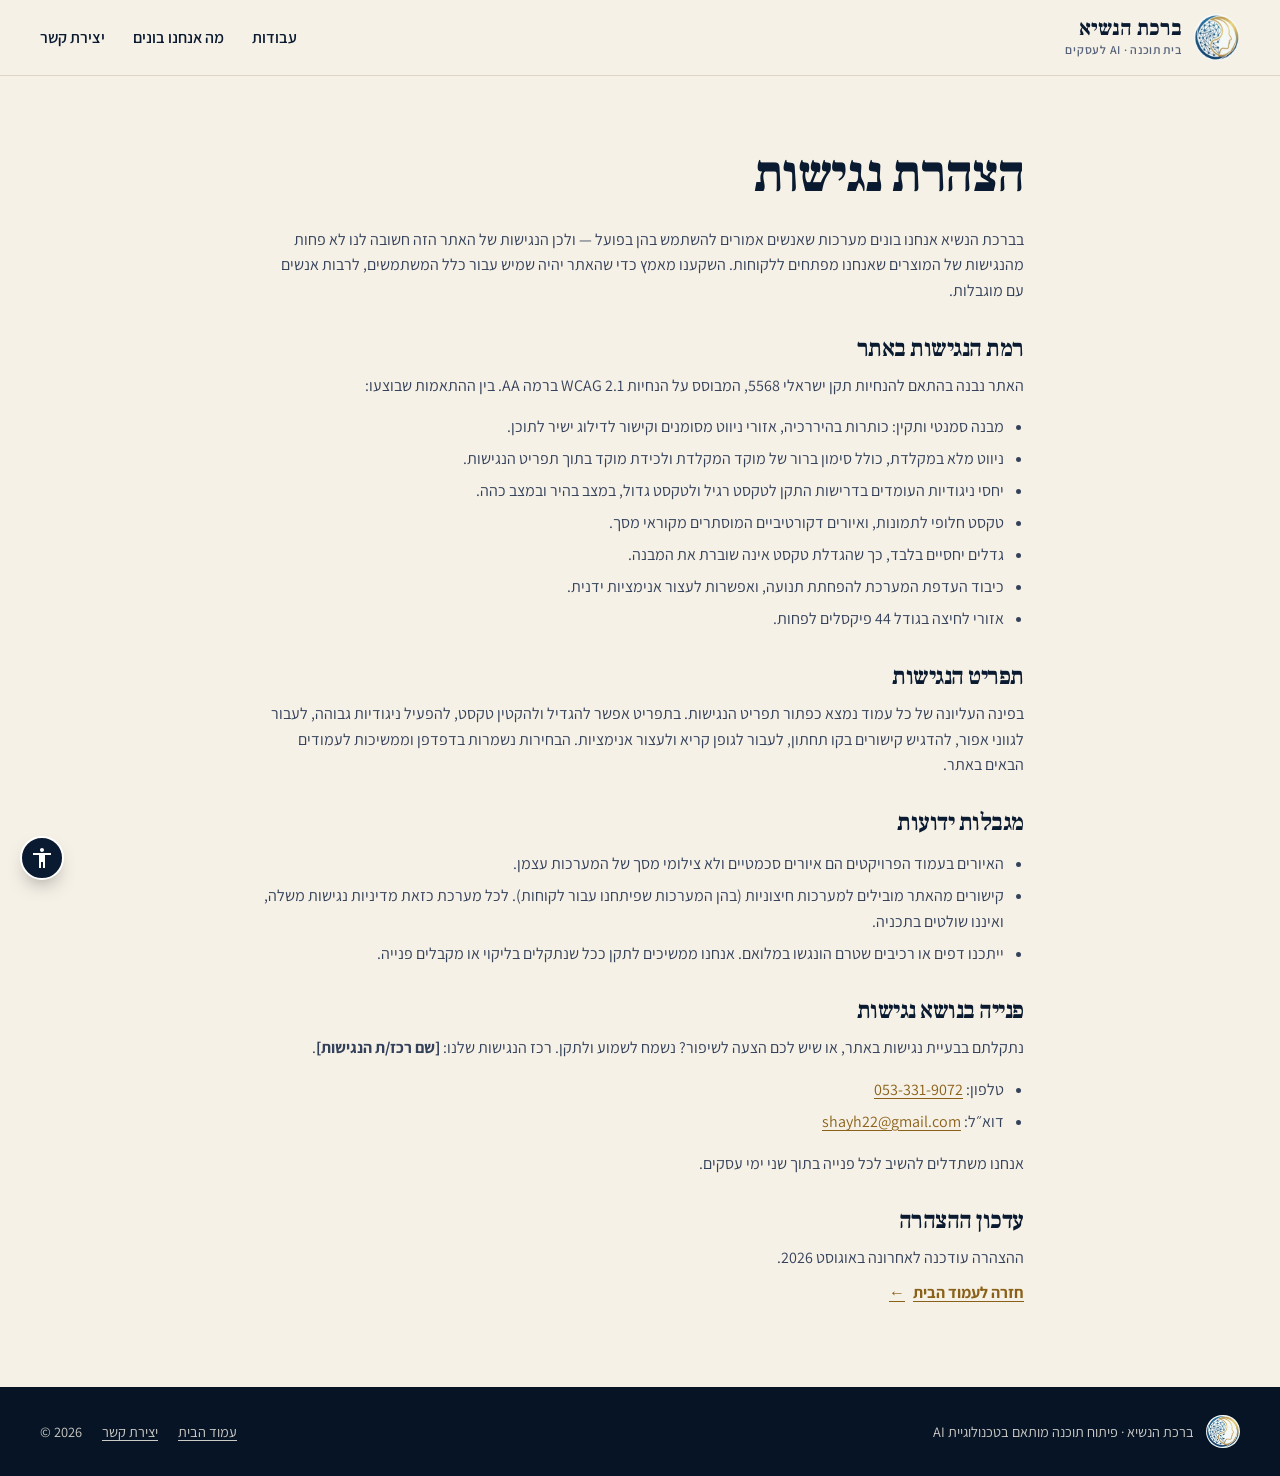
==== accessibility.html @ 9febe9a8 "Move the Birkat HaNasi site into its own repository The site now sits at the repository root so GitH" ====
<!doctype html>
<html lang="he" dir="rtl">
<head>
    <meta charset="utf-8">
    <meta name="viewport" content="width=device-width, initial-scale=1">
    <title>הצהרת נגישות — ברכת הנשיא</title>
    <meta name="description" content="הצהרת הנגישות של אתר ברכת הנשיא: רמת הנגישות באתר, ההתאמות שבוצעו, מגבלות ידועות ודרכי פנייה לרכז הנגישות.">
    <link rel="canonical" href="https://shayh22.github.io/birkat-hanasi/accessibility.html">
    <meta name="robots" content="index, follow">

    <link rel="icon" href="logo.webp" type="image/webp">
    <link rel="apple-touch-icon" href="logo.webp">
    <meta name="theme-color" content="#0a1a30">

    <link rel="preconnect" href="https://fonts.googleapis.com">
    <link rel="preconnect" href="https://fonts.gstatic.com" crossorigin>
    <link href="https://fonts.googleapis.com/css2?family=Frank+Ruhl+Libre:wght@500;700;800;900&family=Assistant:wght@300;400;600;700&display=swap" rel="stylesheet">
    <link rel="stylesheet" href="styles.css">

    <script>
        (function () {
            var root = document.documentElement;
            try {
                var a = JSON.parse(localStorage.getItem('tells.a11y') || '{}');
                window.__a11yState = { size: a.size || 100 };
                if (a.size && a.size !== 100) root.style.fontSize = a.size + '%';
                var flags = { contrast: 'a11y-contrast', grayscale: 'a11y-grayscale',
                              underline: 'a11y-underline', readable: 'a11y-readable',
                              motion: 'a11y-no-motion' };
                for (var k in flags) {
                    if (a[k]) { root.classList.add(flags[k]); window.__a11yState[k] = true; }
                }
            } catch (e) { window.__a11yState = { size: 100 }; }
        })();
    </script>
</head>
<body>

<a class="skip-link" href="#main">דילוג לתוכן המרכזי</a>

<header class="site-header">
    <div class="wrap">
        <a class="brand" href="index.html">
            <img src="logo.webp" alt="הלוגו של ברכת הנשיא" width="46" height="46">
            <span>
                <span class="brand-name">ברכת הנשיא</span>
                <span class="brand-tag">בית תוכנה · AI לעסקים</span>
            </span>
        </a>
        <nav class="site-nav" aria-label="ניווט ראשי">
            <a class="nav-link" href="index.html#work">עבודות</a>
            <a class="nav-link" href="index.html#services">מה אנחנו בונים</a>
            <a class="nav-link" href="index.html#contact">יצירת קשר</a>
        </nav>
    </div>
</header>

<main id="main" class="page">
    <div class="wrap">
        <h1>הצהרת נגישות</h1>

        <p>בברכת הנשיא אנחנו בונים מערכות שאנשים אמורים להשתמש בהן בפועל — ולכן הנגישות של האתר הזה חשובה לנו לא פחות מהנגישות של המוצרים שאנחנו מפתחים ללקוחות. השקענו מאמץ כדי שהאתר יהיה שמיש עבור כלל המשתמשים, לרבות אנשים עם מוגבלות.</p>

        <h2>רמת הנגישות באתר</h2>
        <p>האתר נבנה בהתאם להנחיות תקן ישראלי 5568, המבוסס על הנחיות <span dir="ltr">WCAG 2.1</span> ברמה <span dir="ltr">AA</span>. בין ההתאמות שבוצעו:</p>
        <ul>
            <li>מבנה סמנטי ותקין: כותרות בהיררכיה, אזורי ניווט מסומנים וקישור לדילוג ישיר לתוכן.</li>
            <li>ניווט מלא במקלדת, כולל סימון ברור של מוקד המקלדת ולכידת מוקד בתוך תפריט הנגישות.</li>
            <li>יחסי ניגודיות העומדים בדרישות התקן לטקסט רגיל ולטקסט גדול, במצב בהיר ובמצב כהה.</li>
            <li>טקסט חלופי לתמונות, ואיורים דקורטיביים המוסתרים מקוראי מסך.</li>
            <li>גדלים יחסיים בלבד, כך שהגדלת טקסט אינה שוברת את המבנה.</li>
            <li>כיבוד העדפת המערכת להפחתת תנועה, ואפשרות לעצור אנימציות ידנית.</li>
            <li>אזורי לחיצה בגודל 44 פיקסלים לפחות.</li>
        </ul>

        <h2>תפריט הנגישות</h2>
        <p>בפינה העליונה של כל עמוד נמצא כפתור תפריט הנגישות. בתפריט אפשר להגדיל ולהקטין טקסט, להפעיל ניגודיות גבוהה, לעבור לגווני אפור, להדגיש קישורים בקו תחתון, לעבור לגופן קריא ולעצור אנימציות. הבחירות נשמרות בדפדפן וממשיכות לעמודים הבאים באתר.</p>

        <h2>מגבלות ידועות</h2>
        <ul>
            <li>האיורים בעמוד הפרויקטים הם איורים סכמטיים ולא צילומי מסך של המערכות עצמן.</li>
            <li>קישורים מהאתר מובילים למערכות חיצוניות (בהן המערכות שפיתחנו עבור לקוחות). לכל מערכת כזאת מדיניות נגישות משלה, ואיננו שולטים בתכניה.</li>
            <li>ייתכנו דפים או רכיבים שטרם הונגשו במלואם. אנחנו ממשיכים לתקן ככל שנתקלים בליקוי או מקבלים פנייה.</li>
        </ul>

        <h2>פנייה בנושא נגישות</h2>
        <p>נתקלתם בבעיית נגישות באתר, או שיש לכם הצעה לשיפור? נשמח לשמוע ולתקן. רכז הנגישות שלנו: <strong>[שם רכז/ת הנגישות]</strong>.</p>
        <ul>
            <li>טלפון: <a href="tel:+972533319072" dir="ltr">053-331-9072</a></li>
            <li>דוא״ל: <a href="mailto:shayh22@gmail.com" dir="ltr">shayh22@gmail.com</a></li>
        </ul>
        <p>אנחנו משתדלים להשיב לכל פנייה בתוך שני ימי עסקים.</p>

        <h2>עדכון ההצהרה</h2>
        <p>ההצהרה עודכנה לאחרונה באוגוסט 2026.</p>

        <p><a class="back" href="index.html"><span>חזרה לעמוד הבית</span><span aria-hidden="true" dir="ltr">←</span></a></p>
    </div>
</main>

<footer class="site-footer">
    <div class="wrap">
        <div class="footer-brand">
            <img src="logo.webp" alt="" width="34" height="34">
            <span>ברכת הנשיא · פיתוח תוכנה מותאם בטכנולוגיית AI</span>
        </div>
        <nav aria-label="ניווט תחתון">
            <a href="index.html">עמוד הבית</a>
            <a href="index.html#contact">יצירת קשר</a>
            <span class="year">© 2026</span>
        </nav>
    </div>
</footer>

<button type="button" class="a11y-toggle" id="a11yToggle" data-a11y-open aria-expanded="false" aria-controls="a11yPanel" aria-label="תפריט נגישות" title="תפריט נגישות">
    <svg viewBox="0 0 24 24" aria-hidden="true" focusable="false"><path d="M12 2c1.1 0 2 .9 2 2s-.9 2-2 2-2-.9-2-2 .9-2 2-2zm9 7h-6v13h-2v-6h-2v6H9V9H3V7h18v2z"></path></svg>
</button>
<div class="a11y-scrim" id="a11yScrim" hidden></div>
<div class="a11y-panel" id="a11yPanel" role="dialog" aria-modal="true" aria-labelledby="a11yTitle">
    <div class="a11y-head">
        <h2 id="a11yTitle">תפריט נגישות</h2>
        <button type="button" class="a11y-close" id="a11yClose" aria-label="סגירת תפריט הנגישות">✕</button>
    </div>
    <div>
        <span class="a11y-label" id="a11ySizeLabel">גודל טקסט</span>
        <div class="a11y-size">
            <button type="button" data-a11y="font-down" aria-label="הקטנת גודל הטקסט">A−</button>
            <output id="a11ySize" for="a11ySizeLabel">100%</output>
            <button type="button" data-a11y="font-up" aria-label="הגדלת גודל הטקסט">A+</button>
        </div>
    </div>
    <button type="button" class="a11y-opt" data-a11y="contrast" aria-pressed="false">ניגודיות גבוהה</button>
    <button type="button" class="a11y-opt" data-a11y="grayscale" aria-pressed="false">גווני אפור</button>
    <button type="button" class="a11y-opt" data-a11y="underline" aria-pressed="false">הדגשת קישורים</button>
    <button type="button" class="a11y-opt" data-a11y="readable" aria-pressed="false">גופן קריא</button>
    <button type="button" class="a11y-opt" data-a11y="motion" aria-pressed="false">עצירת אנימציות</button>
    <button type="button" class="a11y-reset" data-a11y="reset">איפוס הגדרות הנגישות</button>
</div>

<script src="a11y.js" defer></script>
</body>
</html>
---- styles.css ----
/* Birkat HaNasi — business site.
   Light is the base palette: every colour token is defined here, so a token
   can never be missing when the dark or high-contrast blocks don't apply.
   Sizes are in rem throughout, so the accessibility drawer's text-size
   control moves the whole document proportionally. */
:root {
    --bg-primary: #f6f1e7;
    --bg-card: #fffdf8;
    --bg-soft: #f0e9dc;
    --text-main: #0a1a30;
    --text-body: #34415a;
    --text-muted: #55627a;
    /* interactive gold carries text, so it is the AA-safe one; the lighter
       display gold is only ever used at large sizes */
    --accent: #8a6118;
    --accent-hover: #6f4d11;
    --accent-on: #ffffff;
    --accent-display: #a4741f;
    --accent-light: #f3ead8;
    --accent-border: #d9c9a4;
    --line: #ded5c4;
    --line-strong: #cabfa8;
    --heading: #0a1a30;
    --heading-strong: #071426;
    --band-bg: #0a1a30;
    --band-deep: #071426;
    --band-text: #f6f1e7;
    --band-muted: rgba(246, 241, 231, 0.82);
    --band-accent: #d8a63e;
    --band-line: rgba(246, 241, 231, 0.22);
    --mesh: #143a6b;
    --radius-md: 3px;
    --shadow-lg: 0 12px 28px -18px rgba(10, 26, 48, 0.55);
    --measure: 34rem;
}

@media (prefers-color-scheme: dark) {
    :root:not([data-theme="light"]) {
        --bg-primary: #0b1424;
        --bg-card: #101c30;
        --bg-soft: #14243c;
        --text-main: #eef2f7;
        --text-body: #cdd7e4;
        --text-muted: #9fadc0;
        --accent: #d8a63e;
        --accent-hover: #e8bb5c;
        --accent-on: #071426;
        --accent-display: #e0b355;
        --accent-light: #1a2942;
        --accent-border: #3a4c68;
        --line: #22334d;
        --line-strong: #2d4160;
        --heading: #eef2f7;
        --heading-strong: #ffffff;
        --band-bg: #06101d;
        --band-deep: #040b15;
        --mesh: #4d7bbd;
        --shadow-lg: 0 12px 28px -18px rgba(0, 0, 0, 0.9);
    }
}

*, *::before, *::after { box-sizing: border-box; }

html, body { overflow-x: clip; max-width: 100%; }

html { scroll-behavior: smooth; }

@media (prefers-reduced-motion: reduce) {
    html { scroll-behavior: auto; }
    *, *::before, *::after {
        transition-duration: 0.01ms !important;
        animation-duration: 0.01ms !important;
    }
}

body {
    margin: 0;
    background: var(--bg-primary);
    color: var(--text-body);
    font-family: 'Assistant', 'Arial Hebrew', Arial, system-ui, sans-serif;
    font-size: 1rem;
    line-height: 1.6;
    -webkit-font-smoothing: antialiased;
}

img, svg, video { max-width: 100%; }

h1, h2, h3 {
    margin: 0;
    font-family: 'Frank Ruhl Libre', 'David Libre', Georgia, serif;
    color: var(--heading);
    line-height: 1.05;
    letter-spacing: -0.02em;
    text-wrap: balance;
}

p { margin: 0; text-wrap: pretty; }

a { color: var(--accent); text-decoration-thickness: 1px; text-underline-offset: 0.2em; }
a:hover { color: var(--accent-hover); }

:focus-visible {
    outline: 3px solid var(--accent);
    outline-offset: 3px;
    border-radius: 2px;
}

.skip-link {
    position: absolute;
    inset-inline-start: 1rem;
    top: -4rem;
    z-index: 200;
    padding: 0.75rem 1.25rem;
    background: var(--band-bg);
    color: var(--band-text);
    font-weight: 700;
    border-radius: var(--radius-md);
    transition: top 0.2s ease;
}
.skip-link:focus { top: 1rem; color: var(--band-text); }

.wrap {
    width: min(75rem, 100% - 2.5rem);
    margin-inline: auto;
}

.eyebrow {
    display: flex;
    align-items: center;
    gap: 0.75rem;
    font-size: 0.8rem;
    font-weight: 700;
    letter-spacing: 0.18em;
    color: var(--accent);
}
.eyebrow::before {
    content: '';
    width: 2.75rem;
    height: 2px;
    background: var(--accent-display);
}

/* ---- buttons ------------------------------------------------------ */

.btn {
    display: inline-flex;
    align-items: center;
    justify-content: center;
    gap: 0.6rem;
    min-height: 3rem;
    padding: 0.75rem 1.5rem;
    border-radius: var(--radius-md);
    font-weight: 700;
    font-size: 1.05rem;
    text-decoration: none;
    border: 1px solid transparent;
    transition: background 0.2s ease, color 0.2s ease, transform 0.2s ease;
}
.btn svg { width: 1.3em; height: 1.3em; flex: 0 0 auto; }

.btn-primary {
    background: var(--accent);
    color: var(--accent-on);
}
.btn-primary:hover {
    background: var(--accent-hover);
    color: var(--accent-on);
    transform: translateY(-2px);
}

.btn-ghost {
    background: none;
    color: var(--text-main);
    border-color: var(--text-main);
}
.btn-ghost:hover { background: var(--accent-light); color: var(--accent); border-color: var(--accent); }

.btn-sm { min-height: 2.75rem; font-size: 0.95rem; padding: 0.5rem 1.1rem; }

/* ---- header ------------------------------------------------------- */

.site-header {
    border-bottom: 1px solid var(--line);
    background: var(--bg-primary);
}
.site-header .wrap {
    display: flex;
    flex-wrap: wrap;
    align-items: center;
    gap: 0.6rem 1.5rem;
    padding-block: 0.9rem;
}

.brand {
    display: flex;
    align-items: center;
    gap: 0.75rem;
    text-decoration: none;
    color: var(--text-main);
}
.brand img {
    width: 2.9rem;
    height: 2.9rem;
    border-radius: 50%;
    display: block;
}
.brand-name {
    display: block;
    font-family: 'Frank Ruhl Libre', 'David Libre', Georgia, serif;
    font-size: 1.35rem;
    font-weight: 800;
    line-height: 1.15;
}
.brand-tag {
    display: block;
    font-size: 0.75rem;
    font-weight: 600;
    letter-spacing: 0.06em;
    color: var(--text-muted);
}

/* the brand's auto margin pushes the nav and the call to action to the far
   end; on narrow screens the nav drops to a second row of its own instead of
   disappearing */
.brand { margin-inline-end: auto; }
.site-nav { display: flex; align-items: center; gap: 1.75rem; order: 2; }
.header-cta { order: 3; }
.site-nav a {
    color: var(--text-main);
    text-decoration: none;
    font-weight: 600;
    padding-block: 0.5rem;
}
.site-nav a:hover { color: var(--accent); }
.site-nav .btn-primary { color: var(--accent-on); }

@media (max-width: 60rem) {
    .site-nav {
        order: 4;
        width: 100%;
        gap: 1.25rem;
        padding-top: 0.5rem;
        border-top: 1px solid var(--line);
    }
}

/* ---- hero --------------------------------------------------------- */

.hero { position: relative; overflow: hidden; padding-block: clamp(2.5rem, 6vw, 5.5rem); }

.hero-mesh {
    position: absolute;
    inset-inline-start: -13rem;
    top: -2rem;
    width: 38rem;
    height: 38rem;
    opacity: 0.32;
    pointer-events: none;
}
@media (max-width: 60rem) {
    .hero-mesh { inset-inline-start: -9rem; top: 40%; width: 24rem; height: 24rem; opacity: 0.26; }
}

.hero-grid {
    position: relative;
    display: grid;
    grid-template-columns: 1.55fr 1fr;
    gap: clamp(1.75rem, 4vw, 3rem);
    align-items: end;
}
@media (max-width: 60rem) {
    .hero-grid { grid-template-columns: 1fr; align-items: start; }
}

.hero h1 {
    font-size: clamp(2.75rem, 7vw, 6rem);
    font-weight: 800;
    line-height: 0.95;
    margin-top: 1.5rem;
}
.hero h1 .flash { color: var(--accent-display); display: block; }

.hero-aside { display: flex; flex-direction: column; gap: 1.75rem; }
.hero-aside p { font-size: 1.15rem; color: var(--text-body); }
.hero-actions { display: flex; flex-direction: column; gap: 0.75rem; }

/* ---- running strip ------------------------------------------------ */

.strip {
    background: var(--band-bg);
    color: var(--band-text);
    padding-block: 1.1rem;
}
.strip .wrap {
    display: flex;
    align-items: center;
    flex-wrap: wrap;
    gap: 0.75rem 1.4rem;
}
.strip h2 {
    font-family: inherit;
    font-size: 0.78rem;
    font-weight: 700;
    letter-spacing: 0.18em;
    color: var(--band-accent);
    margin: 0;
}
.strip ul {
    display: flex;
    flex-wrap: wrap;
    align-items: center;
    gap: 0.6rem 1.2rem;
    margin: 0;
    padding: 0;
    list-style: none;
    font-family: 'Frank Ruhl Libre', 'David Libre', Georgia, serif;
    font-size: 1.3rem;
    font-weight: 700;
    color: var(--band-text);
}
/* the separator trails its item, so a line that wraps never opens with a
   stray dot */
.strip li:not(:last-child)::after {
    content: '·';
    color: var(--band-accent);
    margin-inline-start: 1.2rem;
}

/* ---- generic section ---------------------------------------------- */

.section { padding-block: clamp(3rem, 7vw, 5.5rem); }
.section-soft { background: var(--bg-soft); }

.section-head {
    display: flex;
    flex-wrap: wrap;
    align-items: flex-end;
    justify-content: space-between;
    gap: 1.25rem 2.5rem;
    margin-bottom: 2.5rem;
}
.section-head h2 { font-size: clamp(2rem, 4.2vw, 3.4rem); font-weight: 800; }
.section-head p { max-width: 30rem; color: var(--text-muted); }

/* ---- services ----------------------------------------------------- */

.services {
    display: grid;
    grid-template-columns: repeat(2, minmax(0, 1fr));
    gap: 0;
    border-top: 1px solid var(--line);
}
@media (max-width: 48rem) {
    .services { grid-template-columns: 1fr; }
}
.service {
    display: flex;
    gap: 1.25rem;
    padding: 1.9rem 0;
    border-bottom: 1px solid var(--line);
}
.services .service:nth-child(odd) { padding-inline-end: 2.5rem; border-inline-start: 1px solid var(--line); }
.services .service:nth-child(even) { padding-inline-start: 2.5rem; }
@media (max-width: 48rem) {
    .services .service:nth-child(odd),
    .services .service:nth-child(even) {
        padding-inline: 0;
        border-inline-start: 0;
    }
}
.service svg { width: 1.75rem; height: 1.75rem; flex: 0 0 auto; margin-top: 0.25rem; color: var(--accent); }
.service h3 { font-size: 1.4rem; font-weight: 700; margin-bottom: 0.4rem; }
.service p { color: var(--text-muted); }

/* ---- projects ----------------------------------------------------- */

.project {
    display: grid;
    grid-template-columns: 4rem minmax(0, 1fr) 15rem;
    gap: clamp(1.25rem, 3vw, 2.5rem);
    align-items: center;
    padding-block: 2.25rem;
    border-top: 1px solid var(--line-strong);
}
.project:last-of-type { border-bottom: 1px solid var(--line-strong); }
@media (max-width: 62rem) {
    .project { grid-template-columns: 3rem minmax(0, 1fr); }
    .project-art { grid-column: 1 / -1; }
}
@media (max-width: 34rem) {
    .project { grid-template-columns: 1fr; gap: 1rem; }
}

.project-num {
    font-family: 'Frank Ruhl Libre', 'David Libre', Georgia, serif;
    font-size: clamp(2rem, 4vw, 2.9rem);
    font-weight: 800;
    line-height: 1;
    color: var(--accent-display);
    direction: ltr;
    align-self: start;
}
.project-body { display: flex; flex-direction: column; gap: 0.6rem; align-self: start; }
.project-body h3 { font-size: clamp(1.5rem, 3vw, 2.15rem); font-weight: 800; }
.project-kind {
    font-size: 0.8rem;
    font-weight: 700;
    letter-spacing: 0.12em;
    color: var(--accent);
}
.project-body p { color: var(--text-body); }
.project-link {
    align-self: start;
    display: inline-flex;
    align-items: center;
    gap: 0.5rem;
    min-height: 2.75rem;
    font-weight: 700;
    color: var(--text-main);
    text-decoration: none;
    border-bottom: 2px solid var(--accent-display);
}
.project-link:hover { color: var(--accent); border-color: var(--accent); }
.project-link .arrow { direction: ltr; }

/* the screenshots are phone captures, so they sit in a device-shaped frame
   rather than a full-width card */
.project-art {
    margin: 0;
    justify-self: center;
    width: min(13rem, 100%);
    padding: 0.5rem;
    background: var(--bg-card);
    border: 1px solid var(--line);
    border-radius: 1.35rem;
    box-shadow: var(--shadow-lg);
}
.project-art img {
    display: block;
    width: 100%;
    height: auto;
    border-radius: 0.95rem;
}

/* ---- process ------------------------------------------------------ */

.steps {
    display: grid;
    grid-template-columns: repeat(3, minmax(0, 1fr));
    gap: clamp(1.5rem, 4vw, 3rem);
}
@media (max-width: 55rem) { .steps { grid-template-columns: 1fr; } }
.step { border-top: 3px solid var(--text-main); padding-top: 1.25rem; }
.step:first-child { border-top-color: var(--accent-display); }
.step-num {
    display: block;
    font-family: 'Frank Ruhl Libre', 'David Libre', Georgia, serif;
    font-size: 1.9rem;
    font-weight: 800;
    direction: ltr;
    color: var(--text-main);
}
.step:first-child .step-num { color: var(--accent-display); }
.step h3 { font-size: 1.45rem; font-weight: 700; margin: 0.5rem 0 0.6rem; }
.step p { color: var(--text-muted); }

/* ---- contact ------------------------------------------------------ */

.contact {
    background: var(--band-bg);
    color: var(--band-text);
    padding-block: clamp(3rem, 6vw, 5rem);
}
.contact .wrap {
    display: grid;
    grid-template-columns: 1.35fr 1fr;
    gap: clamp(2rem, 5vw, 3.5rem);
    align-items: center;
}
@media (max-width: 60rem) { .contact .wrap { grid-template-columns: 1fr; } }
.contact h2 {
    color: var(--band-text);
    font-size: clamp(2rem, 5vw, 3.75rem);
    font-weight: 800;
    margin-bottom: 1rem;
}
.contact-lead { color: var(--band-muted); font-size: 1.15rem; max-width: 34rem; }
.contact-actions { display: flex; flex-direction: column; gap: 1.1rem; }
.contact .btn-primary { background: var(--band-accent); color: #071426; font-size: 1.2rem; min-height: 3.5rem; }
.contact .btn-primary:hover { background: #e8bb5c; color: #071426; }
.contact-list {
    display: flex;
    flex-direction: column;
    gap: 0.6rem;
    margin: 0;
    padding-top: 1.1rem;
    border-top: 1px solid var(--band-line);
}
.contact-list div { display: flex; align-items: baseline; gap: 0.6rem; }
.contact-list dt { font-weight: 700; color: var(--band-accent); }
.contact-list dd { margin: 0; }
.contact-list a { color: var(--band-text); direction: ltr; unicode-bidi: isolate; }
.contact-list a:hover { color: var(--band-accent); }

/* ---- footer ------------------------------------------------------- */

.site-footer {
    background: var(--band-deep);
    color: var(--band-muted);
    padding-block: 1.75rem;
    font-size: 0.9rem;
}
.site-footer .wrap {
    display: flex;
    flex-wrap: wrap;
    align-items: center;
    justify-content: space-between;
    gap: 1rem 1.75rem;
}
.footer-brand { display: flex; align-items: center; gap: 0.75rem; }
.footer-brand img { width: 2.1rem; height: 2.1rem; border-radius: 50%; display: block; }
.site-footer nav { display: flex; flex-wrap: wrap; align-items: center; gap: 1.25rem; }
.site-footer a { color: var(--band-muted); }
.site-footer a:hover { color: var(--band-accent); }
.site-footer .year { direction: ltr; }

/* ---- inner page (accessibility statement) ------------------------- */

.page { padding-block: clamp(2.5rem, 6vw, 4.5rem); }
.page .wrap { width: min(48rem, 100% - 2.5rem); }
.page h1 { font-size: clamp(2rem, 5vw, 3.25rem); font-weight: 800; margin-bottom: 1.5rem; }
.page h2 { font-size: 1.5rem; font-weight: 700; margin: 2rem 0 0.75rem; }
.page p, .page li { color: var(--text-body); }
.page ul { padding-inline-start: 1.25rem; display: flex; flex-direction: column; gap: 0.4rem; }
.page .back { display: inline-flex; align-items: center; gap: 0.5rem; min-height: 2.75rem; font-weight: 700; }

/* ---- opening logo ------------------------------------------------- */

.intro {
    position: fixed;
    inset: 0;
    z-index: 300;
    display: flex;
    align-items: center;
    justify-content: center;
}
.intro-bg {
    position: absolute;
    inset: 0;
    background: var(--bg-primary);
}
.intro img {
    position: relative;
    width: min(45vw, 15rem);
    height: auto;
    border-radius: 50%;
}
/* the header keeps the logo's place while the big one is still flying to it */
.intro-playing .brand img { visibility: hidden; }
.intro-playing, .intro-playing body { overflow: hidden; }

@media (prefers-reduced-motion: reduce) {
    .intro { display: none; }
    .intro-playing .brand img { visibility: visible; }
}
.a11y-no-motion .intro { display: none; }
.a11y-no-motion .brand img { visibility: visible; }

/* ---- accessibility drawer ----------------------------------------
   Reused from the stories site so both properties behave the same way. */

.a11y-underline a { text-decoration: underline !important; }

.a11y-readable body,
.a11y-readable h1,
.a11y-readable h2,
.a11y-readable h3,
.a11y-readable .brand-name,
.a11y-readable .strip ul,
.a11y-readable .project-num,
.a11y-readable .step-num {
    font-family: Arial, 'Assistant', system-ui, sans-serif !important;
    letter-spacing: normal;
}

/* filters go on the content blocks, never the root: a filter on an ancestor
   makes it the containing block for fixed children, which would strand the
   drawer and the accessibility button mid-page */
.a11y-grayscale header,
.a11y-grayscale main,
.a11y-grayscale footer { filter: grayscale(1); }

.a11y-contrast {
    --bg-primary: #ffffff;
    --bg-card: #ffffff;
    --bg-soft: #ffffff;
    --text-main: #000000;
    --text-body: #000000;
    --text-muted: #1a1a1a;
    --accent: #0000cc;
    --accent-hover: #000099;
    --accent-on: #ffffff;
    --accent-display: #0000cc;
    --accent-light: #ffffff;
    --accent-border: #000000;
    --line: #000000;
    --line-strong: #000000;
    --heading: #000000;
    --heading-strong: #000000;
    --band-bg: #000000;
    --band-deep: #000000;
    --band-text: #ffffff;
    --band-muted: #ffffff;
    --band-accent: #ffff00;
    --band-line: #ffffff;
    --mesh: #000000;
    --shadow-lg: none;
}
.a11y-contrast .project-art,
.a11y-contrast .btn { border-width: 2px; border-color: currentColor; }
.a11y-contrast .hero-mesh { opacity: 0.15; }

.a11y-no-motion *,
.a11y-no-motion *::before,
.a11y-no-motion *::after {
    transition: none !important;
    animation: none !important;
    scroll-behavior: auto !important;
}

.a11y-toggle {
    position: fixed;
    bottom: 1.25rem;
    left: 1.25rem;
    z-index: 101;
    width: 44px;
    height: 44px;
    display: flex;
    align-items: center;
    justify-content: center;
    padding: 0;
    background: var(--band-bg);
    color: #ffffff;
    border: 2px solid #ffffff;
    border-radius: 50%;
    cursor: pointer;
    box-shadow: 0 10px 22px -12px rgba(0, 0, 0, 0.8);
    transition: background 0.2s ease, transform 0.2s ease;
}
.a11y-toggle:hover { background: var(--accent); transform: translateY(-3px); }
.a11y-toggle:focus-visible { outline: 3px solid var(--accent); outline-offset: 3px; }
.a11y-toggle svg { width: 24px; height: 24px; fill: currentColor; display: block; }

.a11y-scrim { position: fixed; inset: 0; background: rgba(10, 26, 48, 0.55); z-index: 110; }

.a11y-panel {
    position: fixed;
    top: 0;
    bottom: 0;
    left: 0;
    z-index: 120;
    width: min(20rem, 88vw);
    display: flex;
    flex-direction: column;
    gap: 0.6rem;
    padding: 1.25rem;
    overflow-y: auto;
    background: var(--bg-card);
    border-right: 1px solid var(--line);
    box-shadow: var(--shadow-lg);
    /* closed: off-canvas and out of the tab order, without hidden's
       transition-killing display:none */
    visibility: hidden;
    transform: translateX(-100%);
    transition: transform 0.25s ease, visibility 0s linear 0.25s;
}
.a11y-panel.open {
    visibility: visible;
    transform: translateX(0);
    transition: transform 0.25s ease, visibility 0s;
}

.a11y-head {
    display: flex;
    align-items: center;
    justify-content: space-between;
    gap: 0.5rem;
    padding-bottom: 0.75rem;
    border-bottom: 1px solid var(--line);
}
.a11y-head h2 { font-size: 1.15rem; font-weight: 700; color: var(--heading-strong); }

.a11y-close {
    width: 36px;
    height: 36px;
    flex: 0 0 auto;
    background: none;
    border: 1px solid var(--line);
    border-radius: 9px;
    color: var(--text-muted);
    font: inherit;
    cursor: pointer;
}
.a11y-close:hover { background: var(--accent-light); color: var(--accent); }

.a11y-label { display: block; font-size: 0.8rem; font-weight: 600; color: var(--text-muted); margin-bottom: 0.4rem; }
.a11y-size { display: flex; align-items: center; gap: 0.5rem; }
.a11y-size button {
    flex: 1;
    direction: ltr;   /* keep "A+" from rendering as "+A" under RTL */
    min-height: 44px;
    background: var(--bg-soft);
    border: 1px solid var(--line);
    border-radius: var(--radius-md);
    color: var(--text-main);
    font: inherit;
    font-weight: 700;
    cursor: pointer;
}
.a11y-size button:hover:not(:disabled) { background: var(--accent-light); border-color: var(--accent-border); color: var(--accent); }
.a11y-size button:disabled { opacity: 0.45; cursor: not-allowed; }
.a11y-size output {
    min-width: 3.5rem;
    text-align: center;
    font-weight: 700;
    font-variant-numeric: tabular-nums;
    direction: ltr;
    unicode-bidi: isolate;
    color: var(--text-main);
}

.a11y-opt {
    display: flex;
    align-items: center;
    justify-content: space-between;
    gap: 0.6rem;
    width: 100%;
    min-height: 44px;
    padding: 0.55rem 0.85rem;
    background: var(--bg-soft);
    border: 1px solid var(--line);
    border-radius: var(--radius-md);
    color: var(--text-main);
    font: inherit;
    font-weight: 600;
    text-align: start;
    cursor: pointer;
    transition: background 0.15s ease, border-color 0.15s ease;
}
.a11y-opt:hover { background: var(--accent-light); border-color: var(--accent-border); }
.a11y-opt::after {
    content: '';
    flex: 0 0 auto;
    width: 34px;
    height: 20px;
    border-radius: 999px;
    background: var(--line);
    box-shadow: inset 0 0 0 2px var(--line);
    transition: background 0.15s ease;
}
.a11y-opt[aria-pressed="true"] { border-color: var(--accent-border); color: var(--accent); }
.a11y-opt[aria-pressed="true"]::after { background: var(--accent); }

.a11y-reset {
    min-height: 44px;
    margin-top: 0.4rem;
    background: none;
    border: 1px dashed var(--line);
    border-radius: var(--radius-md);
    color: var(--text-muted);
    font: inherit;
    font-weight: 600;
    cursor: pointer;
}
.a11y-reset:hover { border-color: var(--accent-border); color: var(--accent); }

.a11y-panel button:focus-visible { outline: 3px solid var(--accent); outline-offset: 2px; }

@media (max-width: 35rem) {
    .a11y-toggle { bottom: 1rem; left: 1rem; }
}
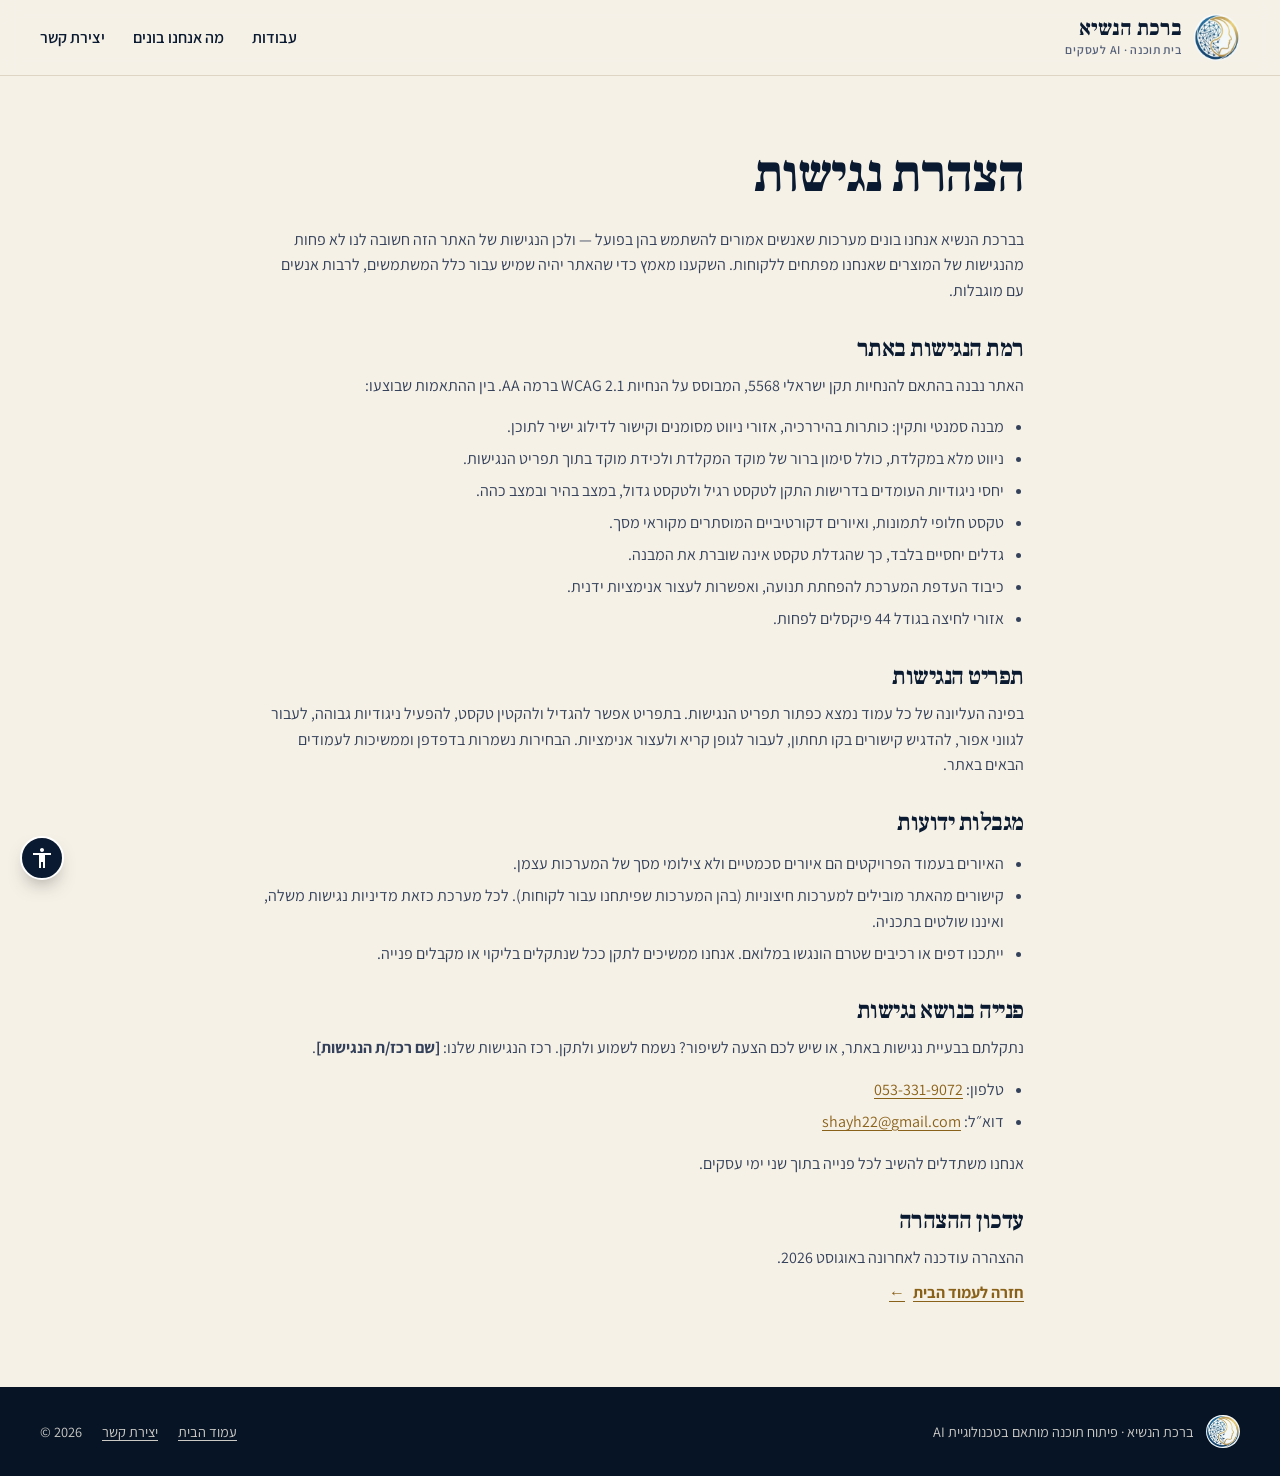
==== commit cac99f71: "Keep the header in view while the page scrolls The header sticks to the top with the logo, the nav a" ====
--- a/accessibility.html
+++ b/accessibility.html
@@ -15,13 +15,13 @@
     <link rel="preconnect" href="https://fonts.googleapis.com">
     <link rel="preconnect" href="https://fonts.gstatic.com" crossorigin>
     <link href="https://fonts.googleapis.com/css2?family=Frank+Ruhl+Libre:wght@500;700;800;900&family=Assistant:wght@300;400;600;700&display=swap" rel="stylesheet">
-    <link rel="stylesheet" href="styles.css">
+    <link rel="stylesheet" href="styles.css?v=3">
 
     <script>
         (function () {
             var root = document.documentElement;
             try {
-                var a = JSON.parse(localStorage.getItem('tells.a11y') || '{}');
+                var a = JSON.parse(localStorage.getItem('birkat.a11y') || '{}');
                 window.__a11yState = { size: a.size || 100 };
                 if (a.size && a.size !== 100) root.style.fontSize = a.size + '%';
                 var flags = { contrast: 'a11y-contrast', grayscale: 'a11y-grayscale',
@@ -137,6 +137,7 @@
     <button type="button" class="a11y-reset" data-a11y="reset">איפוס הגדרות הנגישות</button>
 </div>
 
-<script src="a11y.js" defer></script>
+<script src="a11y.js?v=3" defer></script>
+<script src="header.js?v=3" defer></script>
 </body>
 </html>
--- a/styles.css
+++ b/styles.css
@@ -168,6 +168,46 @@
     transform: translateY(-2px);
 }
 
+/* WhatsApp's own green carries the button, with ink dark enough to read on
+   it — white text on #25D366 sits at 1.98:1 and fails the standard. */
+.btn-whatsapp {
+    background: #25d366;
+    color: #05271a;
+    box-shadow: 0 10px 24px -14px rgba(37, 211, 102, 0.9);
+}
+.btn-whatsapp:hover {
+    background: #1ebe5b;
+    color: #05271a;
+    transform: translateY(-2px);
+}
+.btn-whatsapp svg { width: 1.35em; height: 1.35em; }
+.a11y-contrast .btn-whatsapp { background: #ffffff; color: #000000; box-shadow: none; }
+
+/* In the header the call to action is the mark alone, pinned to the far end
+   of the logo's row. It keeps a 44px target and an accessible name. */
+.wa-icon {
+    display: inline-flex;
+    align-items: center;
+    justify-content: center;
+    width: 2.75rem;
+    height: 2.75rem;
+    flex: 0 0 auto;
+    border-radius: 50%;
+    background: #25d366;
+    color: #05271a;
+    box-shadow: 0 8px 18px -10px rgba(37, 211, 102, 0.95);
+    transition: transform 0.3s cubic-bezier(.34,1.56,.64,1), background 0.2s ease;
+}
+.wa-icon svg { width: 1.55rem; height: 1.55rem; display: block; }
+.wa-icon:hover { background: #1ebe5b; color: #05271a; transform: translateY(-2px) scale(1.07); }
+.wa-icon:active { transform: translateY(0) scale(0.97); }
+.a11y-contrast .wa-icon {
+    background: #ffffff;
+    color: #000000;
+    border: 2px solid #000000;
+    box-shadow: none;
+}
+
 .btn-ghost {
     background: none;
     color: var(--text-main);
@@ -179,11 +219,34 @@
 
 /* ---- header ------------------------------------------------------- */
 
+/* The header rides along with the reader — logo, nav and the WhatsApp mark
+   together. It sits below the accessibility drawer and the opening logo in
+   the stacking order, and tightens a little once it leaves the top. */
 .site-header {
+    position: sticky;
+    top: 0;
+    z-index: 90;
     border-bottom: 1px solid var(--line);
     background: var(--bg-primary);
+    transition: box-shadow 0.3s ease;
+}
+@supports (backdrop-filter: blur(6px)) {
+    .site-header {
+        background: color-mix(in srgb, var(--bg-primary) 88%, transparent);
+        backdrop-filter: blur(10px);
+    }
+}
+.site-header.is-stuck { box-shadow: 0 12px 26px -22px rgba(10, 26, 48, 0.9); }
+.site-header.is-stuck .wrap { padding-block: 0.55rem; }
+.site-header.is-stuck .brand img { width: 2.35rem; height: 2.35rem; }
+
+/* anchors land below the header instead of behind it */
+:where(main, main [id]) { scroll-margin-top: 5.5rem; }
+@media (max-width: 60rem) {
+    :where(main, main [id]) { scroll-margin-top: 7.5rem; }
 }
 .site-header .wrap {
+    transition: padding 0.3s ease;
     display: flex;
     flex-wrap: wrap;
     align-items: center;
@@ -232,7 +295,6 @@
     padding-block: 0.5rem;
 }
 .site-nav a:hover { color: var(--accent); }
-.site-nav .btn-primary { color: var(--accent-on); }
 
 @media (max-width: 60rem) {
     .site-nav {
@@ -486,8 +548,7 @@
 }
 .contact-lead { color: var(--band-muted); font-size: 1.15rem; max-width: 34rem; }
 .contact-actions { display: flex; flex-direction: column; gap: 1.1rem; }
-.contact .btn-primary { background: var(--band-accent); color: #071426; font-size: 1.2rem; min-height: 3.5rem; }
-.contact .btn-primary:hover { background: #e8bb5c; color: #071426; }
+.contact .btn-whatsapp { font-size: 1.2rem; min-height: 3.5rem; }
 .contact-list {
     display: flex;
     flex-direction: column;
@@ -557,7 +618,6 @@
 }
 /* the header keeps the logo's place while the big one is still flying to it */
 .intro-playing .brand img { visibility: hidden; }
-.intro-playing, .intro-playing body { overflow: hidden; }
 
 @media (prefers-reduced-motion: reduce) {
     .intro { display: none; }
@@ -565,6 +625,160 @@
 }
 .a11y-no-motion .intro { display: none; }
 .a11y-no-motion .brand img { visibility: visible; }
+
+/* ---- motion -------------------------------------------------------
+   Everything below is opt-in: the head script adds .motion-ready only when
+   the reader has not asked for less motion, so without it (or without JS)
+   the page renders complete and still. */
+
+/* What moves in, and from where. These live as plain selectors rather than a
+   class the script adds, so the first paint already has them hidden — no
+   flash of content that then jumps. The list is wrapped in :where() so it
+   carries no specificity of its own and .in below always wins. */
+.motion-ready :where(.hero .eyebrow, .hero h1, .hero-aside p, .hero-actions, .strip li,
+    .section-head, .service, .project, .step,
+    .contact h2, .contact-lead, .contact-actions) {
+    opacity: 0;
+    transform: translateY(1.5rem);
+}
+.motion-ready :where(.section-head) { transform: translateX(1.75rem); }
+
+.motion-ready .in {
+    opacity: 1;
+    transform: none;
+    transition:
+        opacity 0.75s cubic-bezier(.2,.7,.3,1),
+        transform 0.75s cubic-bezier(.2,.7,.3,1);
+    /* the opening logo holds the stage for a beat before the hero arrives */
+    transition-delay: calc(var(--d, 0s) + var(--intro-hold, 0s));
+}
+
+/* the mesh turns once every two minutes — movement you notice only if you
+   stay and look */
+.motion-ready .hero-mesh { animation: mesh-drift 150s linear infinite; }
+.motion-ready .hero-mesh circle { animation: node-breathe 6s ease-in-out infinite; }
+.motion-ready .hero-mesh circle:nth-child(2n) { animation-delay: 1.4s; }
+.motion-ready .hero-mesh circle:nth-child(3n) { animation-delay: 2.9s; }
+
+@keyframes mesh-drift {
+    to { transform: rotate(360deg); }
+}
+@keyframes node-breathe {
+    0%, 100% { opacity: 0.55; }
+    50% { opacity: 1; }
+}
+
+/* a project row arrives as a whole: the text from the start edge, the phone
+   from the other side. The float lives on the image, so it cannot fight the
+   entrance transform on the frame. */
+.motion-ready .project .project-body,
+.motion-ready .project .project-art {
+    opacity: 0;
+    transition:
+        opacity 0.7s cubic-bezier(.2,.7,.3,1) 0.1s,
+        transform 0.7s cubic-bezier(.2,.7,.3,1) 0.1s;
+}
+.motion-ready .project .project-body { transform: translateX(1.75rem); }
+.motion-ready .project .project-art { transform: translateX(-1.75rem) rotate(-2deg); }
+.motion-ready .project.in .project-body,
+.motion-ready .project.in .project-art { opacity: 1; transform: none; }
+
+.motion-ready .project-art img { animation: float 7s ease-in-out infinite; }
+.motion-ready .project:nth-of-type(even) .project-art img { animation-delay: -3.5s; }
+.project-art { transition: transform 0.35s cubic-bezier(.2,.7,.3,1), box-shadow 0.35s ease; }
+.project-art:hover {
+    transform: translateY(-0.5rem) rotate(-1.5deg) scale(1.03);
+    box-shadow: 0 22px 40px -22px rgba(10, 26, 48, 0.7);
+}
+@keyframes float {
+    0%, 100% { transform: translateY(-0.25rem); }
+    50% { transform: translateY(0.25rem); }
+}
+
+/* the rule over each step draws itself in */
+.motion-ready .step { border-top-color: transparent; position: relative; }
+.motion-ready .step::before {
+    content: '';
+    position: absolute;
+    top: -3px;
+    inset-inline-start: 0;
+    width: 100%;
+    height: 3px;
+    background: var(--text-main);
+    transform: scaleX(0);
+    transform-origin: right;
+    transition: transform 0.7s cubic-bezier(.2,.7,.3,1) var(--d, 0s);
+}
+.motion-ready .step:first-child::before { background: var(--accent-display); }
+.motion-ready .step.in::before { transform: scaleX(1); }
+
+/* the number arrives a touch after its row */
+.motion-ready .project .project-num {
+    transform: scale(0.7) rotate(-8deg);
+    transition: transform 0.6s cubic-bezier(.34,1.56,.64,1) 0.2s;
+}
+.motion-ready .project.in .project-num { transform: none; }
+
+/* small, everyday feedback */
+.btn:active { transform: translateY(1px) scale(0.99); }
+.brand img { transition: transform 0.4s cubic-bezier(.34,1.56,.64,1), width 0.3s ease, height 0.3s ease; }
+.brand:hover img { transform: rotate(-10deg) scale(1.06); }
+.project-link .arrow { transition: transform 0.25s ease; }
+.project-link:hover .arrow { transform: translateX(-0.35rem); }
+.service svg { transition: transform 0.4s cubic-bezier(.34,1.56,.64,1); }
+.service:hover svg { transform: scale(1.15) rotate(-6deg); }
+.site-nav .nav-link { position: relative; }
+.site-nav .nav-link::after {
+    content: '';
+    position: absolute;
+    inset-inline-start: 0;
+    bottom: 0.25rem;
+    width: 100%;
+    height: 2px;
+    background: var(--accent-display);
+    transform: scaleX(0);
+    transform-origin: right;
+    transition: transform 0.3s cubic-bezier(.2,.7,.3,1);
+}
+.site-nav .nav-link:hover::after,
+.site-nav .nav-link:focus-visible::after { transform: scaleX(1); }
+
+/* the main call to action sends out a quiet ring every few seconds, and
+   stops the moment anyone reaches for it */
+.motion-ready .btn-pulse { position: relative; }
+.motion-ready .btn-pulse::after {
+    content: '';
+    position: absolute;
+    inset: 0;
+    border-radius: inherit;
+    border: 2px solid #25d366;
+    animation: ring 4.5s ease-out infinite;
+    pointer-events: none;
+}
+.motion-ready .btn-pulse:hover::after,
+.motion-ready .btn-pulse:focus-visible::after { animation: none; opacity: 0; }
+@keyframes ring {
+    0% { transform: scale(1); opacity: 0.9; }
+    22%, 100% { transform: scale(1.14); opacity: 0; }
+}
+
+@media (prefers-reduced-motion: reduce) {
+    .motion-ready .hero-mesh,
+    .motion-ready .hero-mesh circle,
+    .motion-ready .project-art img,
+    .motion-ready .btn-pulse::after { animation: none; }
+}
+.a11y-no-motion :where(.hero .eyebrow, .hero h1, .hero-aside p, .hero-actions, .strip li,
+    .section-head, .service, .project, .step,
+    .contact h2, .contact-lead, .contact-actions) { opacity: 1 !important; transform: none !important; }
+.a11y-no-motion .step { border-top-color: var(--text-main); }
+.a11y-no-motion .step:first-child { border-top-color: var(--accent-display); }
+.a11y-no-motion .step::before,
+.a11y-no-motion .btn-pulse::after { display: none; }
+.a11y-no-motion .project-num,
+.a11y-no-motion .project-body,
+.a11y-no-motion .project-art { transform: none !important; opacity: 1 !important; }
+.a11y-no-motion .project-art img { animation: none; }
 
 /* ---- accessibility drawer ----------------------------------------
    Reused from the stories site so both properties behave the same way. */
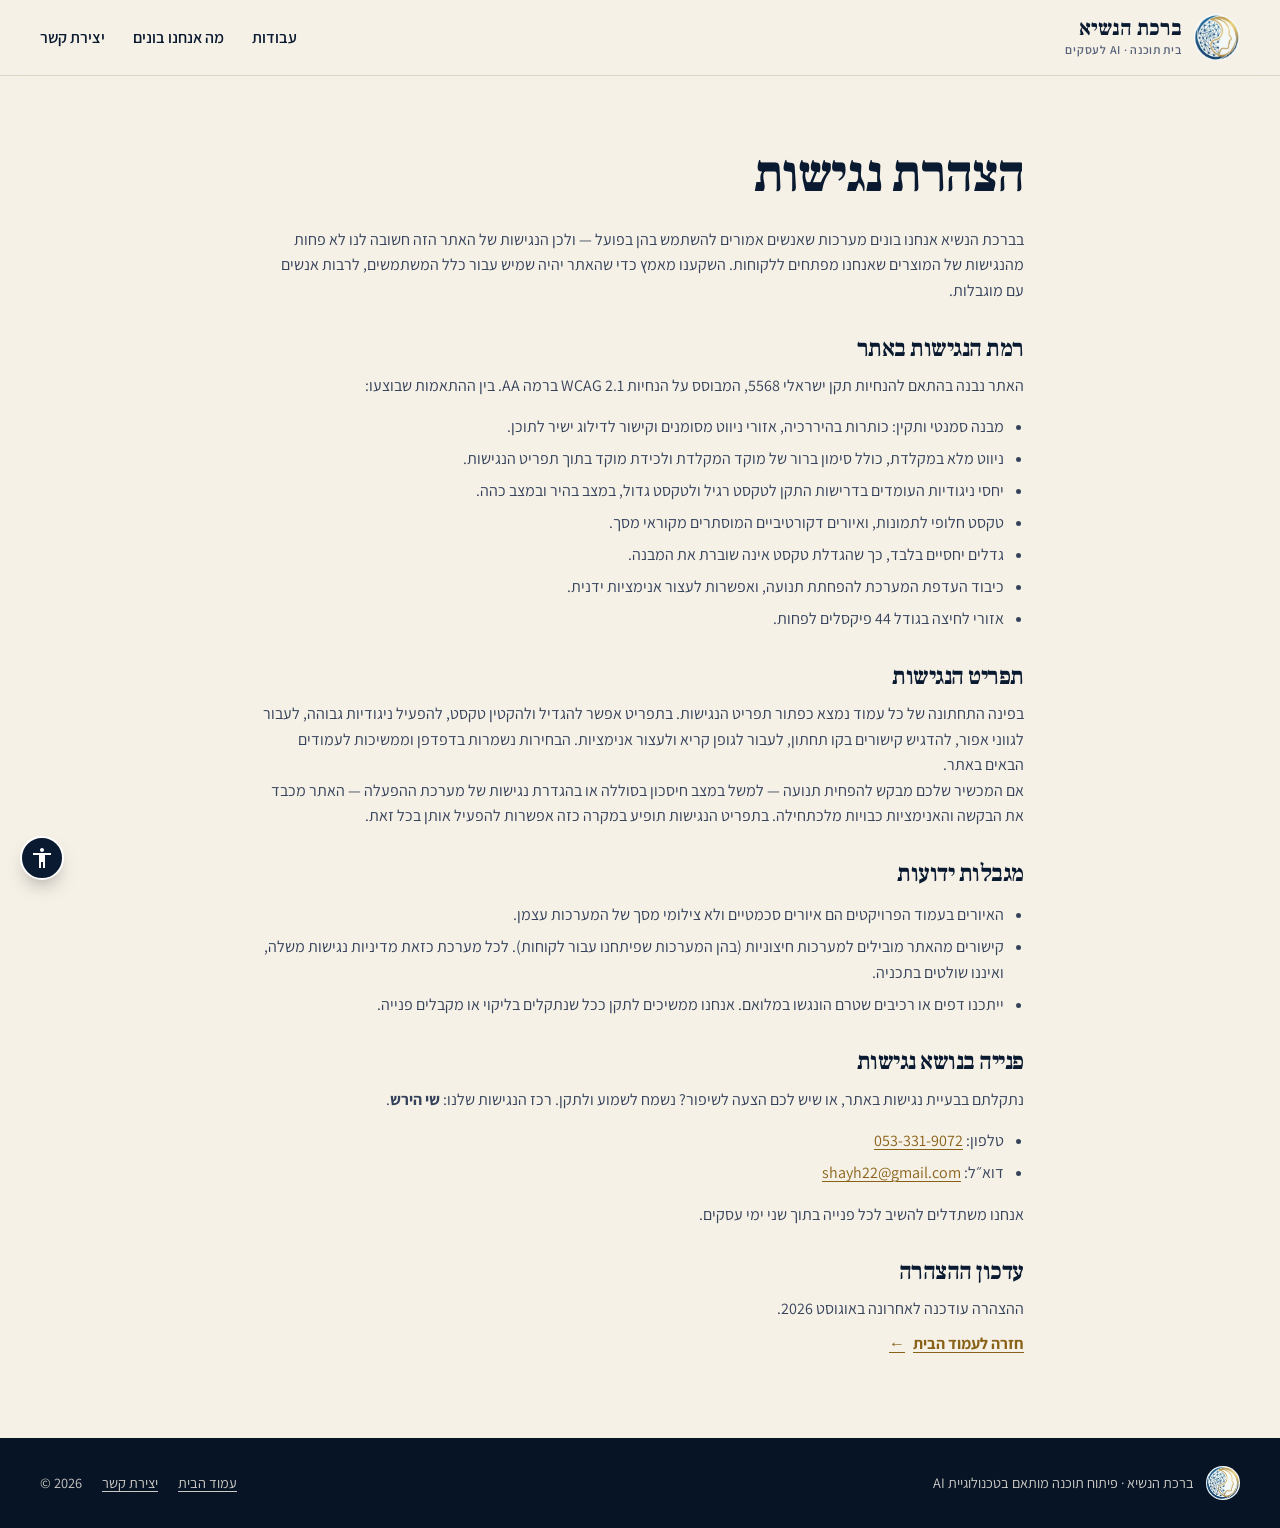
==== commit f17037e1: "Let a reader overrule their device on animations, and name the coordinator A phone in battery saver," ====
--- a/accessibility.html
+++ b/accessibility.html
@@ -15,14 +15,18 @@
     <link rel="preconnect" href="https://fonts.googleapis.com">
     <link rel="preconnect" href="https://fonts.gstatic.com" crossorigin>
     <link href="https://fonts.googleapis.com/css2?family=Frank+Ruhl+Libre:wght@500;700;800;900&family=Assistant:wght@300;400;600;700&display=swap" rel="stylesheet">
-    <link rel="stylesheet" href="styles.css?v=3">
+    <link rel="stylesheet" href="styles.css?v=4">
 
     <script>
         (function () {
             var root = document.documentElement;
             try {
                 var a = JSON.parse(localStorage.getItem('birkat.a11y') || '{}');
+                window.__a11yPrefs = a;
                 window.__a11yState = { size: a.size || 100 };
+                /* an explicit "animations are welcome here" has to survive
+                   into the drawer's state, or the next save would drop it */
+                if (a.motion === false) window.__a11yState.motion = false;
                 if (a.size && a.size !== 100) root.style.fontSize = a.size + '%';
                 var flags = { contrast: 'a11y-contrast', grayscale: 'a11y-grayscale',
                               underline: 'a11y-underline', readable: 'a11y-readable',
@@ -30,7 +34,7 @@
                 for (var k in flags) {
                     if (a[k]) { root.classList.add(flags[k]); window.__a11yState[k] = true; }
                 }
-            } catch (e) { window.__a11yState = { size: 100 }; }
+            } catch (e) { window.__a11yPrefs = {}; window.__a11yState = { size: 100 }; }
         })();
     </script>
 </head>
@@ -74,7 +78,8 @@
         </ul>
 
         <h2>תפריט הנגישות</h2>
-        <p>בפינה העליונה של כל עמוד נמצא כפתור תפריט הנגישות. בתפריט אפשר להגדיל ולהקטין טקסט, להפעיל ניגודיות גבוהה, לעבור לגווני אפור, להדגיש קישורים בקו תחתון, לעבור לגופן קריא ולעצור אנימציות. הבחירות נשמרות בדפדפן וממשיכות לעמודים הבאים באתר.</p>
+        <p>בפינה התחתונה של כל עמוד נמצא כפתור תפריט הנגישות. בתפריט אפשר להגדיל ולהקטין טקסט, להפעיל ניגודיות גבוהה, לעבור לגווני אפור, להדגיש קישורים בקו תחתון, לעבור לגופן קריא ולעצור אנימציות. הבחירות נשמרות בדפדפן וממשיכות לעמודים הבאים באתר.</p>
+        <p>אם המכשיר שלכם מבקש להפחית תנועה — למשל במצב חיסכון בסוללה או בהגדרת נגישות של מערכת ההפעלה — האתר מכבד את הבקשה והאנימציות כבויות מלכתחילה. בתפריט הנגישות תופיע במקרה כזה אפשרות להפעיל אותן בכל זאת.</p>
 
         <h2>מגבלות ידועות</h2>
         <ul>
@@ -84,7 +89,7 @@
         </ul>
 
         <h2>פנייה בנושא נגישות</h2>
-        <p>נתקלתם בבעיית נגישות באתר, או שיש לכם הצעה לשיפור? נשמח לשמוע ולתקן. רכז הנגישות שלנו: <strong>[שם רכז/ת הנגישות]</strong>.</p>
+        <p>נתקלתם בבעיית נגישות באתר, או שיש לכם הצעה לשיפור? נשמח לשמוע ולתקן. רכז הנגישות שלנו: <strong>שי הירש</strong>.</p>
         <ul>
             <li>טלפון: <a href="tel:+972533319072" dir="ltr">053-331-9072</a></li>
             <li>דוא״ל: <a href="mailto:shayh22@gmail.com" dir="ltr">shayh22@gmail.com</a></li>
@@ -134,10 +139,14 @@
     <button type="button" class="a11y-opt" data-a11y="underline" aria-pressed="false">הדגשת קישורים</button>
     <button type="button" class="a11y-opt" data-a11y="readable" aria-pressed="false">גופן קריא</button>
     <button type="button" class="a11y-opt" data-a11y="motion" aria-pressed="false">עצירת אנימציות</button>
+    <div class="a11y-note" id="a11yMotionNote" hidden>
+        <p>המכשיר שלך מבקש להפחית תנועה, ולכן האנימציות באתר כבויות.</p>
+        <button type="button" class="a11y-reset" id="a11yMotionOn">הפעלת אנימציות בכל זאת</button>
+    </div>
     <button type="button" class="a11y-reset" data-a11y="reset">איפוס הגדרות הנגישות</button>
 </div>
 
-<script src="a11y.js?v=3" defer></script>
-<script src="header.js?v=3" defer></script>
+<script src="a11y.js?v=4" defer></script>
+<script src="header.js?v=4" defer></script>
 </body>
 </html>
--- a/styles.css
+++ b/styles.css
@@ -67,7 +67,11 @@
 
 @media (prefers-reduced-motion: reduce) {
     html { scroll-behavior: auto; }
-    *, *::before, *::after {
+    /* .motion-forced marks a reader who asked for the animations back from
+       the accessibility drawer, against their device's default */
+    :root:not(.motion-forced) *,
+    :root:not(.motion-forced) *::before,
+    :root:not(.motion-forced) *::after {
         transition-duration: 0.01ms !important;
         animation-duration: 0.01ms !important;
     }
@@ -620,8 +624,8 @@
 .intro-playing .brand img { visibility: hidden; }
 
 @media (prefers-reduced-motion: reduce) {
-    .intro { display: none; }
-    .intro-playing .brand img { visibility: visible; }
+    :root:not(.motion-forced) .intro { display: none; }
+    :root:not(.motion-forced) .intro-playing .brand img { visibility: visible; }
 }
 .a11y-no-motion .intro { display: none; }
 .a11y-no-motion .brand img { visibility: visible; }
@@ -763,10 +767,10 @@
 }
 
 @media (prefers-reduced-motion: reduce) {
-    .motion-ready .hero-mesh,
-    .motion-ready .hero-mesh circle,
-    .motion-ready .project-art img,
-    .motion-ready .btn-pulse::after { animation: none; }
+    .motion-ready:not(.motion-forced) .hero-mesh,
+    .motion-ready:not(.motion-forced) .hero-mesh circle,
+    .motion-ready:not(.motion-forced) .project-art img,
+    .motion-ready:not(.motion-forced) .btn-pulse::after { animation: none; }
 }
 .a11y-no-motion :where(.hero .eyebrow, .hero h1, .hero-aside p, .hero-actions, .strip li,
     .section-head, .service, .project, .step,
@@ -975,6 +979,18 @@
 .a11y-opt[aria-pressed="true"] { border-color: var(--accent-border); color: var(--accent); }
 .a11y-opt[aria-pressed="true"]::after { background: var(--accent); }
 
+.a11y-note {
+    display: flex;
+    flex-direction: column;
+    gap: 0.5rem;
+    padding: 0.75rem 0.85rem;
+    background: var(--accent-light);
+    border: 1px solid var(--accent-border);
+    border-radius: var(--radius-md);
+}
+.a11y-note p { font-size: 0.85rem; line-height: 1.5; color: var(--text-body); }
+.a11y-note .a11y-reset { margin-top: 0; border-style: solid; color: var(--accent); }
+
 .a11y-reset {
     min-height: 44px;
     margin-top: 0.4rem;
